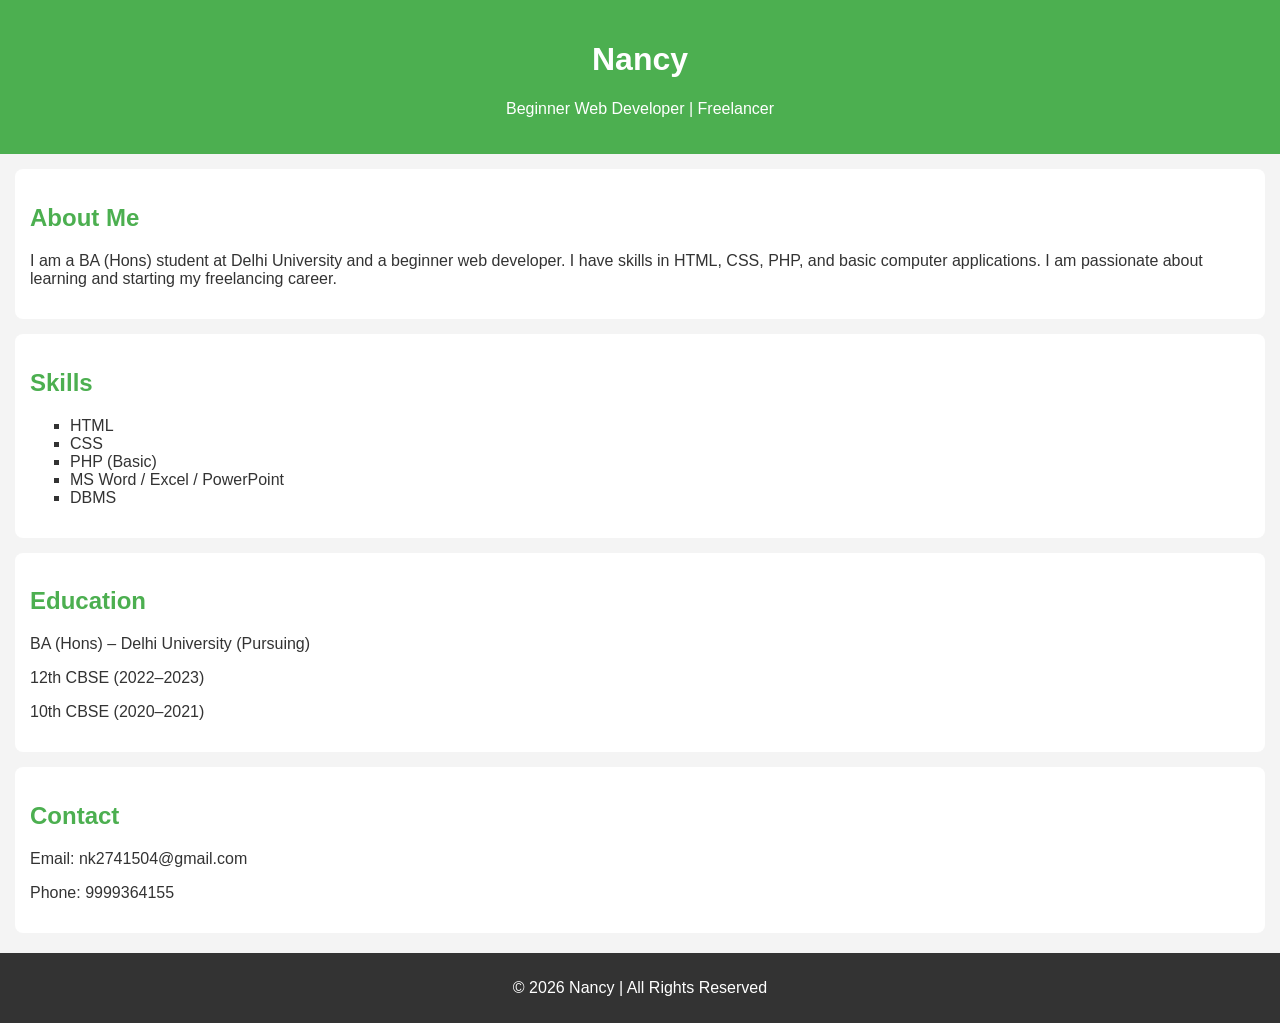
==== Indexx.html @ 255fbd24 "Add files via upload" ====
<!DOCTYPE html>
<html lang="en">
<head>
  <meta charset="UTF-8">
  <meta name="viewport" content="width=device-width, initial-scale=1.0">
  <title>Nancy Portfolio</title>
  <link rel="stylesheet" href="style.css">
</head>
<body>

  <header>
    <h1>Nancy</h1>
    <p>Beginner Web Developer | Freelancer</p>
  </header>

  <section class="about">
    <h2>About Me</h2>
    <p>
      I am a BA (Hons) student at Delhi University and a beginner web developer.
      I have skills in HTML, CSS, PHP, and basic computer applications.
      I am passionate about learning and starting my freelancing career.
    </p>
  </section>

  <section class="skills">
    <h2>Skills</h2>
    <ul>
      <li>HTML</li>
      <li>CSS</li>
      <li>PHP (Basic)</li>
      <li>MS Word / Excel / PowerPoint</li>
      <li>DBMS</li>
    </ul>
  </section>

  <section class="education">
    <h2>Education</h2>
    <p>BA (Hons) – Delhi University (Pursuing)</p>
    <p>12th CBSE (2022–2023)</p>
    <p>10th CBSE (2020–2021)</p>
  </section>

  <section class="contact">
    <h2>Contact</h2>
    <p>Email: nk2741504@gmail.com</p>
    <p>Phone: 9999364155</p>
  </section>

  <footer>
    <p>© 2026 Nancy | All Rights Reserved</p>
  </footer>

</body>
</html>
---- style.css ----
body {
  font-family: Arial, sans-serif;
  margin: 0;
  padding: 0;
  background: #f4f4f4;
  color: #333;
}

header {
  background: #4CAF50;
  color: white;
  text-align: center;
  padding: 20px;
}

section {
  background: white;
  margin: 15px;
  padding: 15px;
  border-radius: 8px;
}

h2 {
  color: #4CAF50;
}

ul {
  list-style-type: square;
}

footer {
  text-align: center;
  padding: 10px;
  background: #333;
  color: white;
  margin-top: 20px;
}
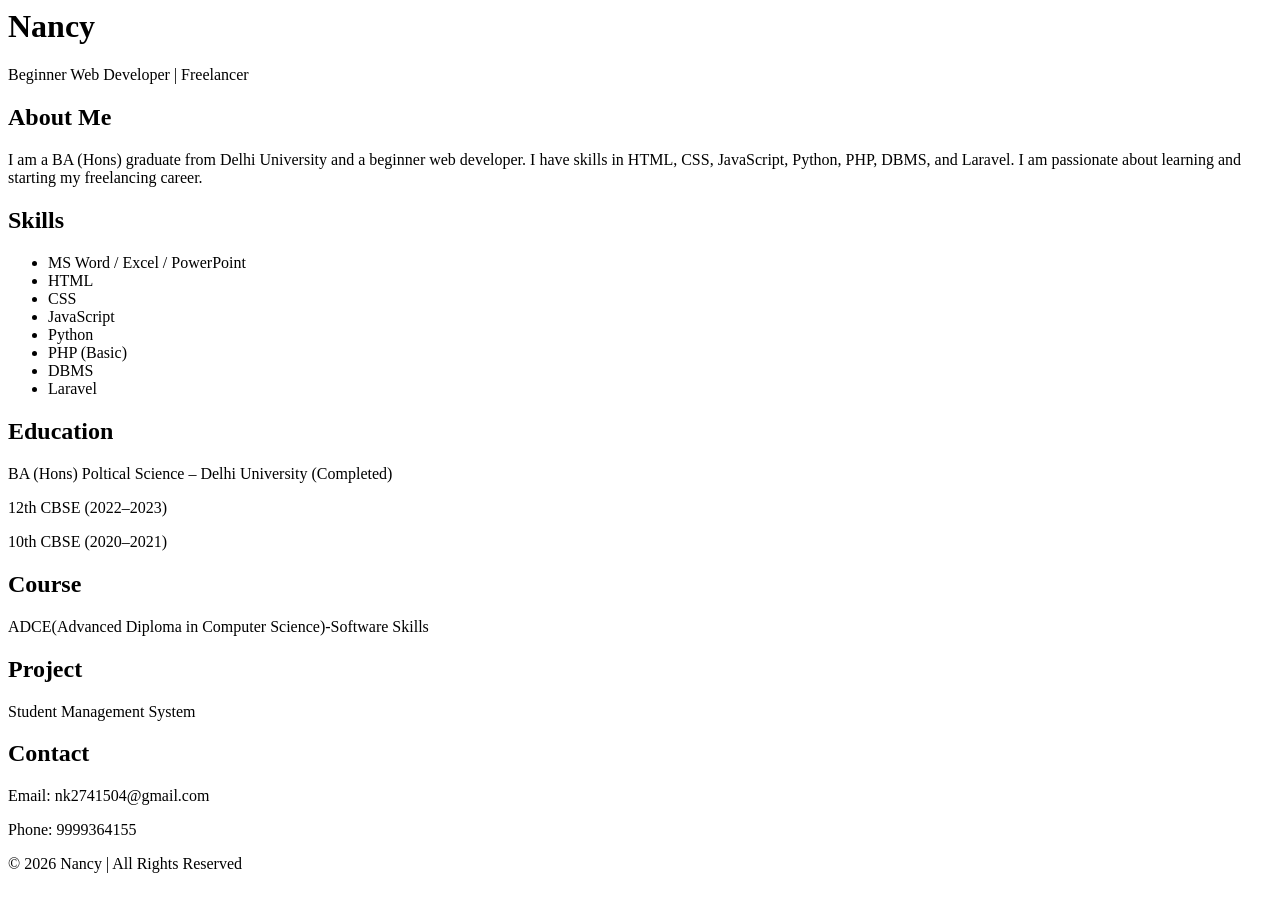
==== commit 48570b7a: "Add files via upload" ====
--- a/Indexx.html
+++ b/Indexx.html
@@ -1,11 +1,11 @@
-<!DOCTYPE html>
-<html lang="en">
+<html>
 <head>
   <meta charset="UTF-8">
   <meta name="viewport" content="width=device-width, initial-scale=1.0">
   <title>Nancy Portfolio</title>
   <link rel="stylesheet" href="style.css">
 </head>
+
 <body>
 
   <header>
@@ -13,11 +13,13 @@
     <p>Beginner Web Developer | Freelancer</p>
   </header>
 
+   
+
   <section class="about">
     <h2>About Me</h2>
     <p>
-      I am a BA (Hons) student at Delhi University and a beginner web developer.
-      I have skills in HTML, CSS, PHP, and basic computer applications.
+      I am a BA (Hons) graduate from Delhi University and a beginner web developer.
+      I have skills in HTML, CSS, JavaScript, Python, PHP, DBMS, and Laravel.
       I am passionate about learning and starting my freelancing career.
     </p>
   </section>
@@ -25,19 +27,32 @@
   <section class="skills">
     <h2>Skills</h2>
     <ul>
+      <li>MS Word / Excel / PowerPoint</li>
       <li>HTML</li>
       <li>CSS</li>
+      <li>JavaScript</li>
+      <li>Python</li>
       <li>PHP (Basic)</li>
-      <li>MS Word / Excel / PowerPoint</li>
       <li>DBMS</li>
+      <li>Laravel</li>
     </ul>
   </section>
 
   <section class="education">
     <h2>Education</h2>
-    <p>BA (Hons) – Delhi University (Pursuing)</p>
+    <p>BA (Hons) Poltical Science – Delhi University (Completed)</p>
     <p>12th CBSE (2022–2023)</p>
     <p>10th CBSE (2020–2021)</p>
+  </section>
+
+  <section class="course">
+    <h2>Course</h2>
+    <p>ADCE(Advanced Diploma in Computer Science)-Software Skills</p>
+  </section>
+
+  <section class="course">
+    <h2>Project</h2>
+    <p>Student Management System</p>
   </section>
 
   <section class="contact">
@@ -45,6 +60,7 @@
     <p>Email: nk2741504@gmail.com</p>
     <p>Phone: 9999364155</p>
   </section>
+  
 
   <footer>
     <p>© 2026 Nancy | All Rights Reserved</p>
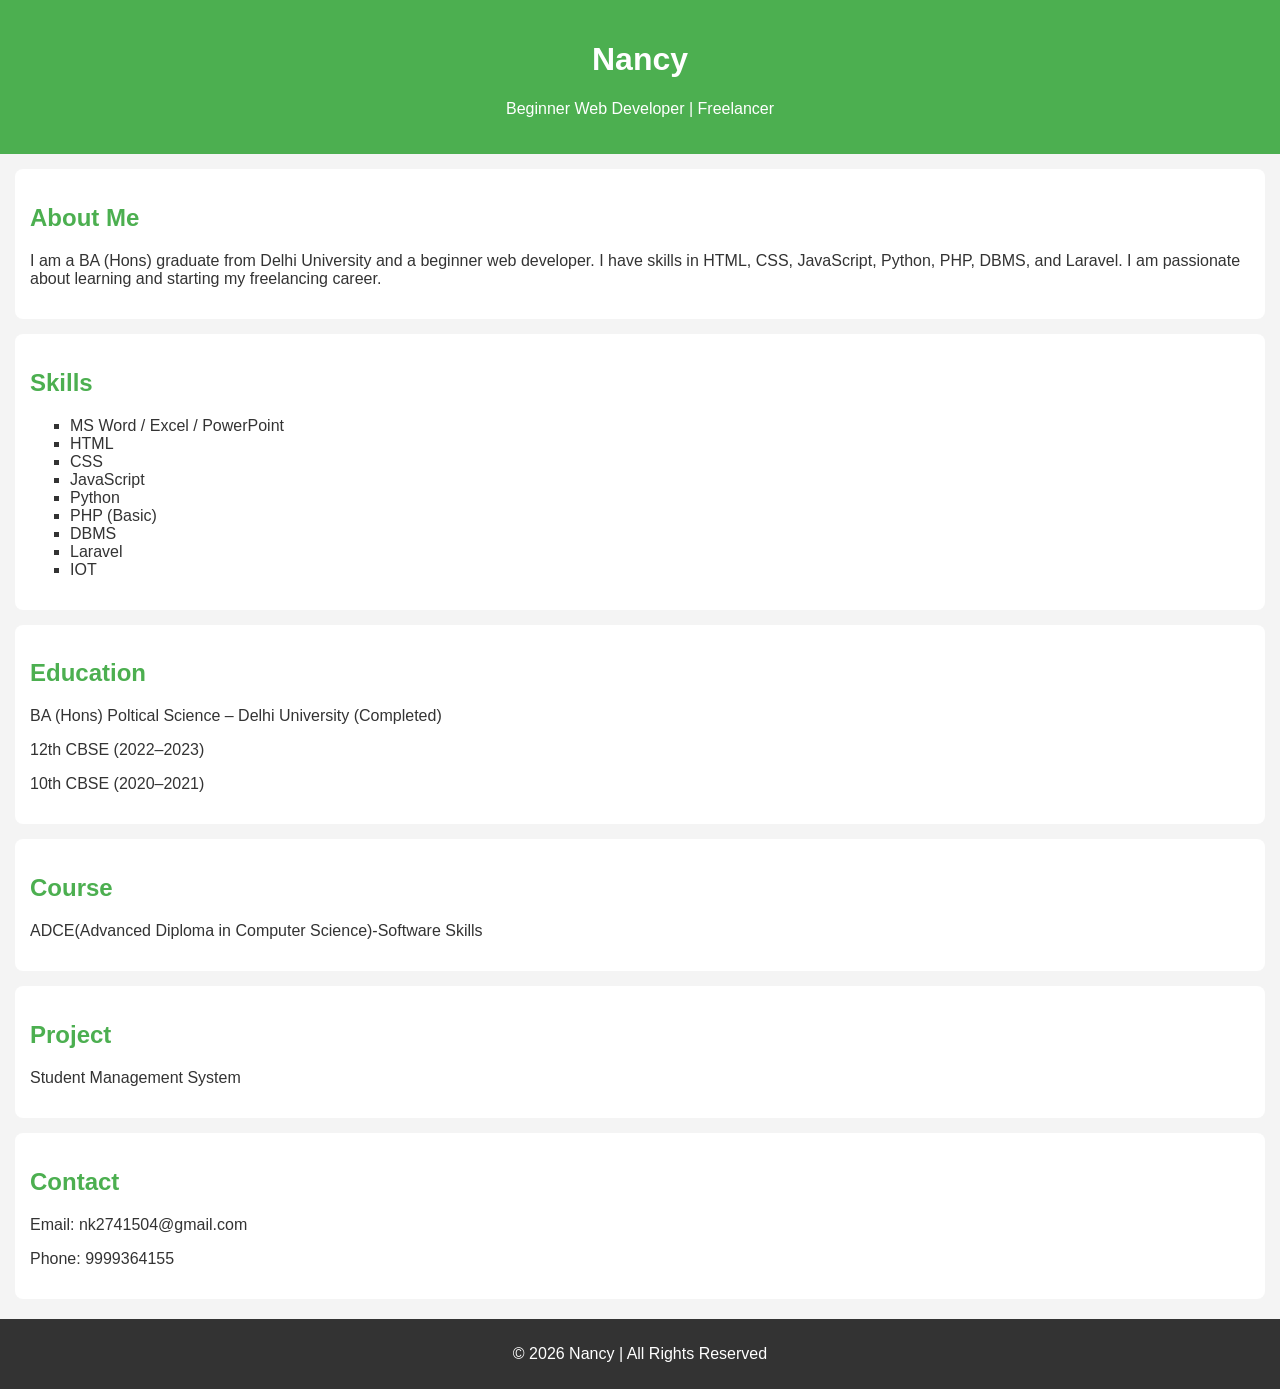
==== commit 872db0b7: "Update Indexx.html" ====
--- a/Indexx.html
+++ b/Indexx.html
@@ -35,6 +35,7 @@
       <li>PHP (Basic)</li>
       <li>DBMS</li>
       <li>Laravel</li>
+      <li>IOT</li>
     </ul>
   </section>
 
@@ -67,4 +68,4 @@
   </footer>
 
 </body>
-</html>+</html>
--- a/style.css
+++ b/style.css
@@ -0,0 +1,37 @@
+body {
+  font-family: Arial, sans-serif;
+  margin: 0;
+  padding: 0;
+  background: #f4f4f4;
+  color: #333;
+}
+
+header {
+  background: #4CAF50;
+  color: white;
+  text-align: center;
+  padding: 20px;
+}
+
+section {
+  background: white;
+  margin: 15px;
+  padding: 15px;
+  border-radius: 8px;
+}
+
+h2 {
+  color: #4CAF50;
+}
+
+ul {
+  list-style-type: square;
+}
+
+footer {
+  text-align: center;
+  padding: 10px;
+  background: #333;
+  color: white;
+  margin-top: 20px;
+}
